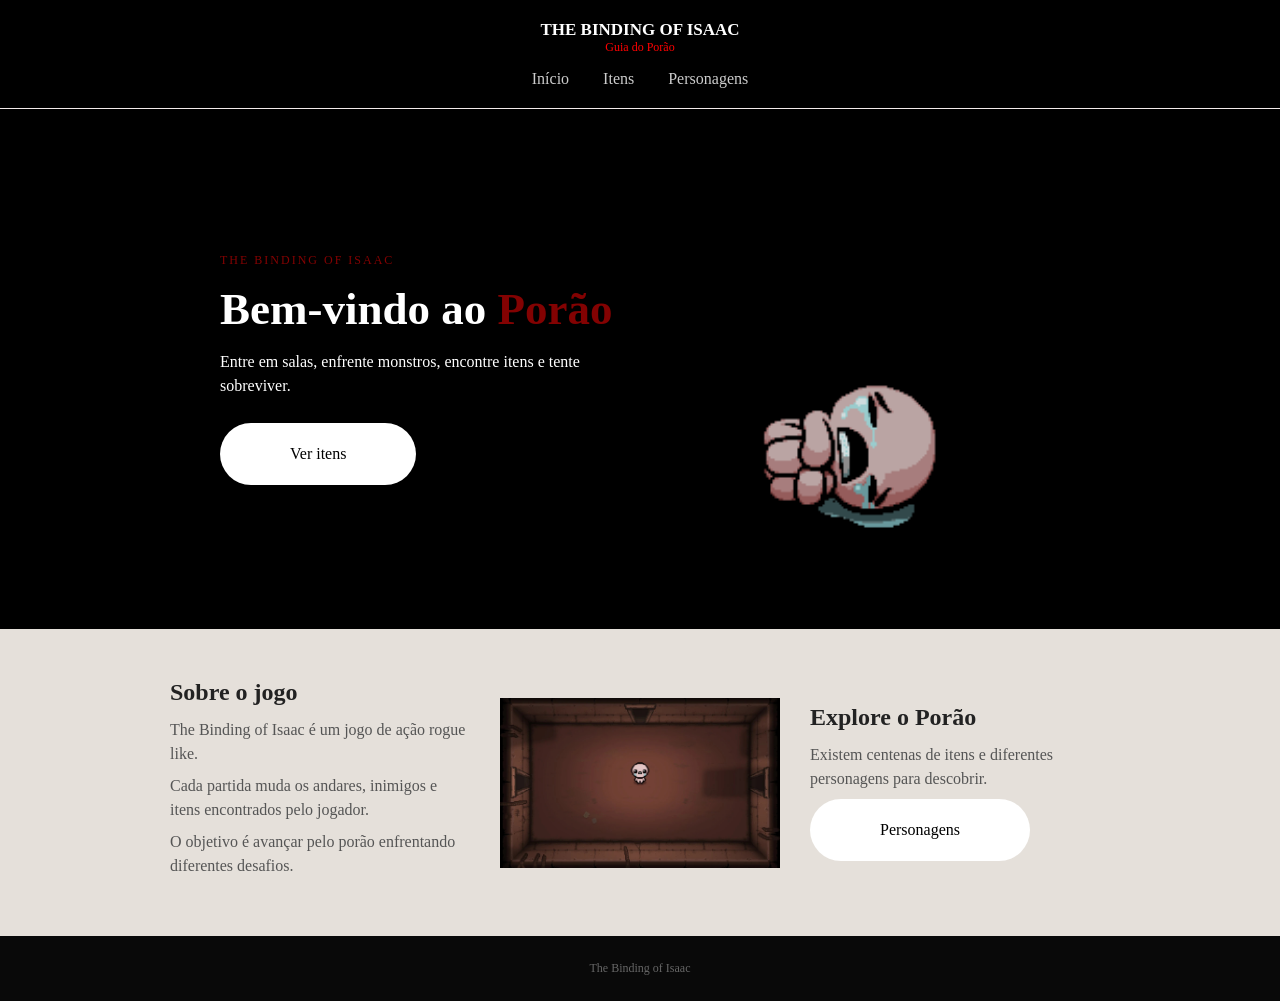
==== index.html @ a2cc7a15 "Add files via upload" ====
<!DOCTYPE html>
<html lang="pt-br">

<head>
    <meta charset="UTF-8">
    <title>The Binding of Isaac</title>
    <link rel="stylesheet" href="style.css">
</head>

<body>

    <header>
        <h2>THE BINDING OF ISAAC</h2>
        <p>Guia do Porão</p>

        <nav>
            <a href="index.html">Início</a>
            <a href="itens.html">Itens</a>
            <a href="personagens.html">Personagens</a>
        </nav>
    </header>

    <main>

        <section class="inicio">

            <div>
                <p class="vermelho">THE BINDING OF ISAAC</p>

                <h1>Bem-vindo ao <span>Porão</span></h1>

                <p>
                    Entre em salas, enfrente monstros,
                    encontre itens e tente sobreviver.
                </p>

                <a class="botao" href="itens.html">
                    Ver itens
                </a>
            </div>

            <img src="img/isaac.png" alt="The Binding of Isaac">

        </section>

        <section class="sobre">

            <div>
                <h2>Sobre o jogo</h2>

                <p>
                    The Binding of Isaac é um jogo de ação
                rogue like.
                </p>

                <p>
                    Cada partida muda os andares, inimigos
                    e itens encontrados pelo jogador.
                </p>

                <p>
                    O objetivo é avançar pelo porão
                    enfrentando diferentes desafios.
                </p>
            </div>

            <img src="img/basement.jpg" alt="Porão do jogo">

            <div>
                <h2>Explore o Porão</h2>

                <p>
                    Existem centenas de itens e diferentes
                    personagens para descobrir.
                </p>

                <a class="botao" href="personagens.html">
                    Personagens
                </a>
            </div>

        </section>

    </main>

    <footer>
        <p>The Binding of Isaac</p>
    </footer>

</body>

</html>
---- style.css ----
* {
    margin: 0;
    padding: 0;
}

body {
    background-color: #f8f7f7;
    color: white;
    font-family: Georgia, serif;
}

header {
    background-color: #000000;
    text-align: center;
    padding: 20px;
    border-bottom: 1px solid #f2eaea;
}

header h2 {
    font-size: 17px;
}

header p {
    color: #ff0000;
    font-size: 12px;
}

nav {
    margin-top: 15px;
}

nav a {
    color: #ccc;
    text-decoration: none;
    margin: 0 15px;
}

nav a:hover {
    color: #c52b2b;
}

.inicio {
    display: flex;
    align-items: center;
    justify-content: center;
    gap: 40px;
    padding: 60px;
    background-color: #000000;
}

.inicio div {
    width: 400px;
}

.inicio img {
    width: 400px;
    height: 400px;
    object-fit: cover;
}

.vermelho {
    color: #830202;
    font-size: 12px;
    letter-spacing: 2px;
}

h1 {
    font-size: 45px;
    margin: 15px 0;
}

h1 span {
    color: #830202;
}

.inicio div > p:not(.vermelho) {
    color: #ffffff;
    line-height: 1.5;
    margin-bottom: 25px;
}

.botao {
    display: inline-block;
    background-color: #ffffff;
    color: rgb(0, 0, 0);
    padding: 22px 70px;
    text-decoration: none;
    border-radius: 100px;
}

.botao:hover {
    background-color: #d83232;
}

.sobre {
    background-color: #e5e0da;
    color: #222;
    display: flex;
    justify-content: center;
    align-items: center;
    gap: 30px;
    padding: 50px;
}

.sobre div {
    width: 300px;
}

.sobre img {
    width: 280px;
    height: 170px;
    object-fit: cover;
}

.sobre h2 {
    margin-bottom: 12px;
}

.sobre p {
    color: #555;
    line-height: 1.5;
    margin-bottom: 8px;
}

.titulo {
    text-align: center;
    padding: 60px 20px 40px;
}

.titulo > p:last-child {
    color: #999;
}

.mistérios {
    width: 80%;
    margin: auto;
    display: grid;
    grid-template-columns: 1fr 1fr;
    gap: 20px;
    padding-bottom: 60px;
}

.mistérios article {
    background-color: #171717;
    border: 1px solid #292929;
    padding: 25px;
    border-radius: 5px;
}

.mistérios article:hover {
    border-color: #a82222;
}

.numero {
    color: #c52b2b;
}

.mistérios h2 {
    margin: 8px 0;
}

.mistérios article p {
    color: #999;
    line-height: 1.5;
    margin-bottom: 8px;
}

footer {
    text-align: center;
    background-color: #090909;
    color: #666;
    padding: 25px;
    font-size: 12px;
}
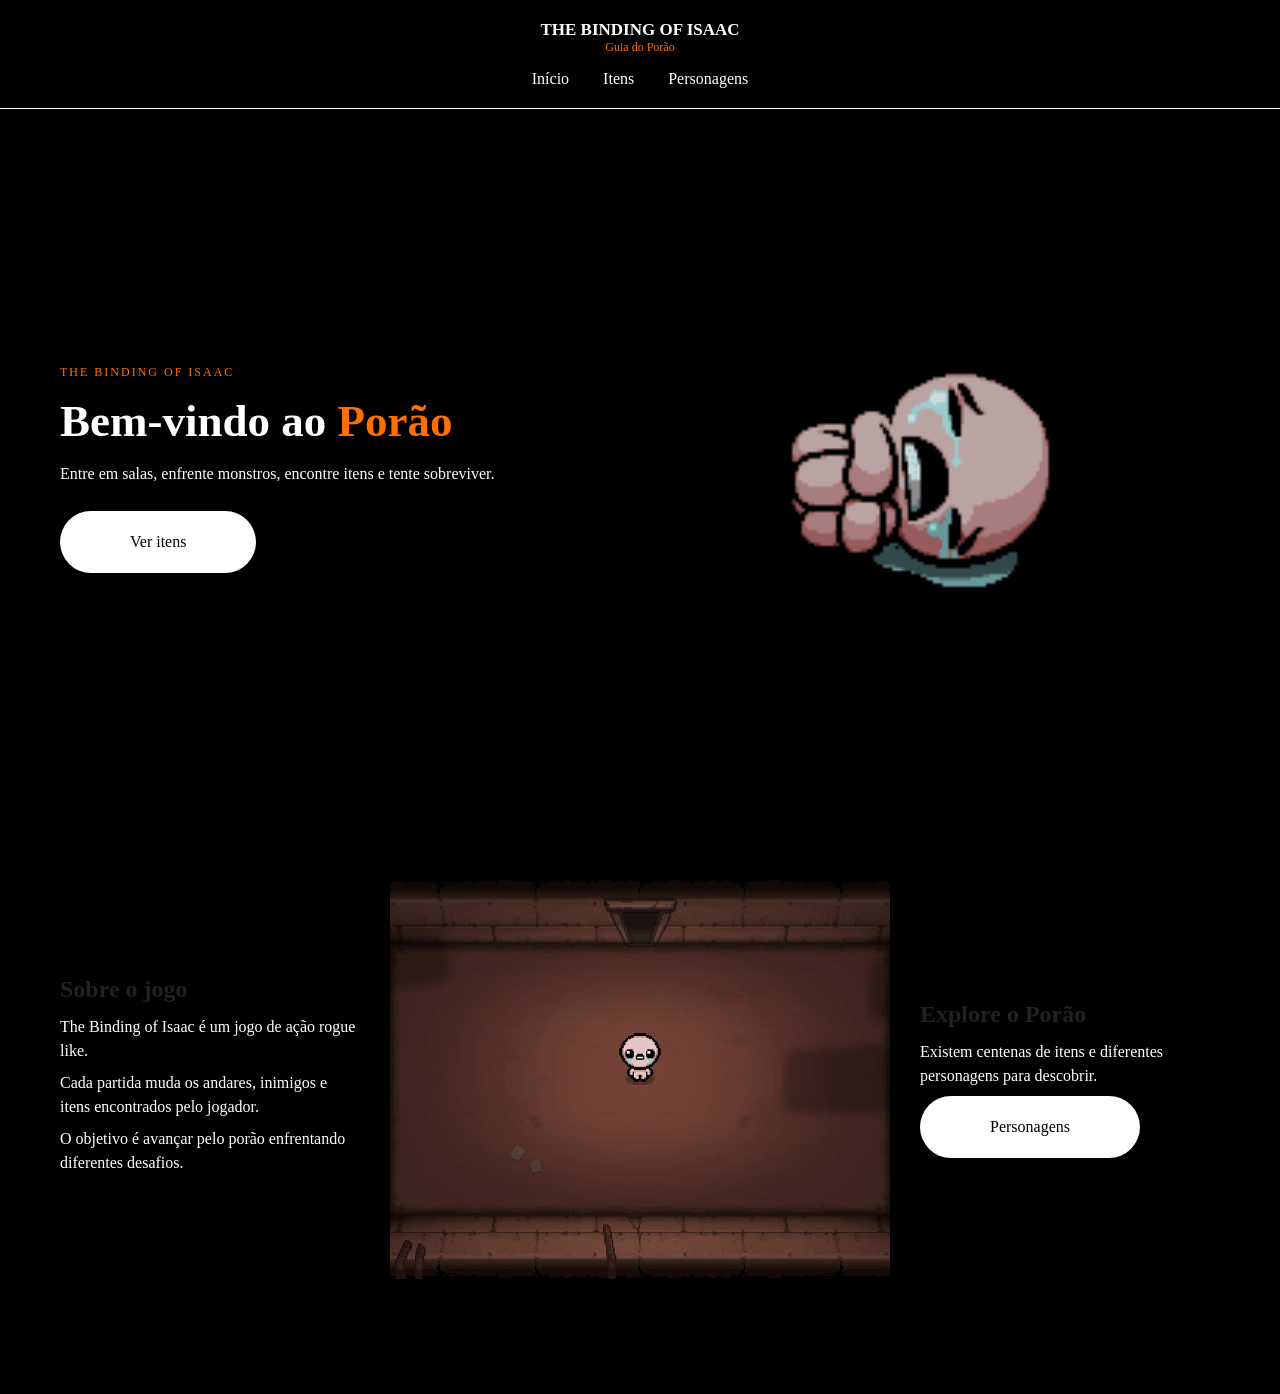
==== commit b13300e2: "." ====
--- a/index.html
+++ b/index.html
@@ -89,4 +89,4 @@
 
 </body>
 
-</html>+</html>
--- a/style.css
+++ b/style.css
@@ -4,7 +4,7 @@
 }
 
 body {
-    background-color: #f8f7f7;
+    background-color: #000000;
     color: white;
     font-family: Georgia, serif;
 }
@@ -13,7 +13,7 @@
     background-color: #000000;
     text-align: center;
     padding: 20px;
-    border-bottom: 1px solid #f2eaea;
+    border-bottom: 1px solid #ffffff;
 }
 
 header h2 {
@@ -21,7 +21,7 @@
 }
 
 header p {
-    color: #ff0000;
+    color: #ff6f00;
     font-size: 12px;
 }
 
@@ -30,13 +30,13 @@
 }
 
 nav a {
-    color: #ccc;
+    color: #ffffff;
     text-decoration: none;
     margin: 0 15px;
 }
 
 nav a:hover {
-    color: #c52b2b;
+    color: #ff6f00;
 }
 
 .inicio {
@@ -49,17 +49,20 @@
 }
 
 .inicio div {
-    width: 400px;
+    width: 800px;
 }
 
 .inicio img {
-    width: 400px;
-    height: 400px;
-    object-fit: cover;
+    width: 600px;
+    height: 600px;
+    object-fit: fill;
+    position: relative;
+    left: 16px;
+    top: -120px;
 }
 
 .vermelho {
-    color: #830202;
+    color: #ff6f00;
     font-size: 12px;
     letter-spacing: 2px;
 }
@@ -70,7 +73,7 @@
 }
 
 h1 span {
-    color: #830202;
+    color: #ff6f00;
 }
 
 .inicio div > p:not(.vermelho) {
@@ -89,11 +92,11 @@
 }
 
 .botao:hover {
-    background-color: #d83232;
+    background-color: #ff6f00;
 }
 
 .sobre {
-    background-color: #e5e0da;
+    background-color: #000000;
     color: #222;
     display: flex;
     justify-content: center;
@@ -107,8 +110,8 @@
 }
 
 .sobre img {
-    width: 280px;
-    height: 170px;
+    width: 500px;
+    height: 400px;
     object-fit: cover;
 }
 
@@ -117,7 +120,7 @@
 }
 
 .sobre p {
-    color: #555;
+    color: #ffffff;
     line-height: 1.5;
     margin-bottom: 8px;
 }
@@ -128,10 +131,10 @@
 }
 
 .titulo > p:last-child {
-    color: #999;
+    color: #000000;
 }
 
-.mistérios {
+.itens {
     width: 80%;
     margin: auto;
     display: grid;
@@ -140,35 +143,35 @@
     padding-bottom: 60px;
 }
 
-.mistérios article {
-    background-color: #171717;
-    border: 1px solid #292929;
+.itens article {
+    background-color: #000000;
+    border: 1px solid #ffffff;
     padding: 25px;
-    border-radius: 5px;
+    border-radius: 65px;
 }
 
-.mistérios article:hover {
-    border-color: #a82222;
+.itens article:hover {
+    border-color: #ff6f00;
 }
 
 .numero {
-    color: #c52b2b;
+    color: #ffffff;
 }
 
-.mistérios h2 {
+.itens h2 {
     margin: 8px 0;
 }
 
-.mistérios article p {
-    color: #999;
+.itens article p {
+    color: #ffffff;
     line-height: 1.5;
     margin-bottom: 8px;
 }
 
 footer {
     text-align: center;
-    background-color: #090909;
-    color: #666;
+    background-color: #000000;
+    color: #000000;
     padding: 25px;
     font-size: 12px;
-}+}
